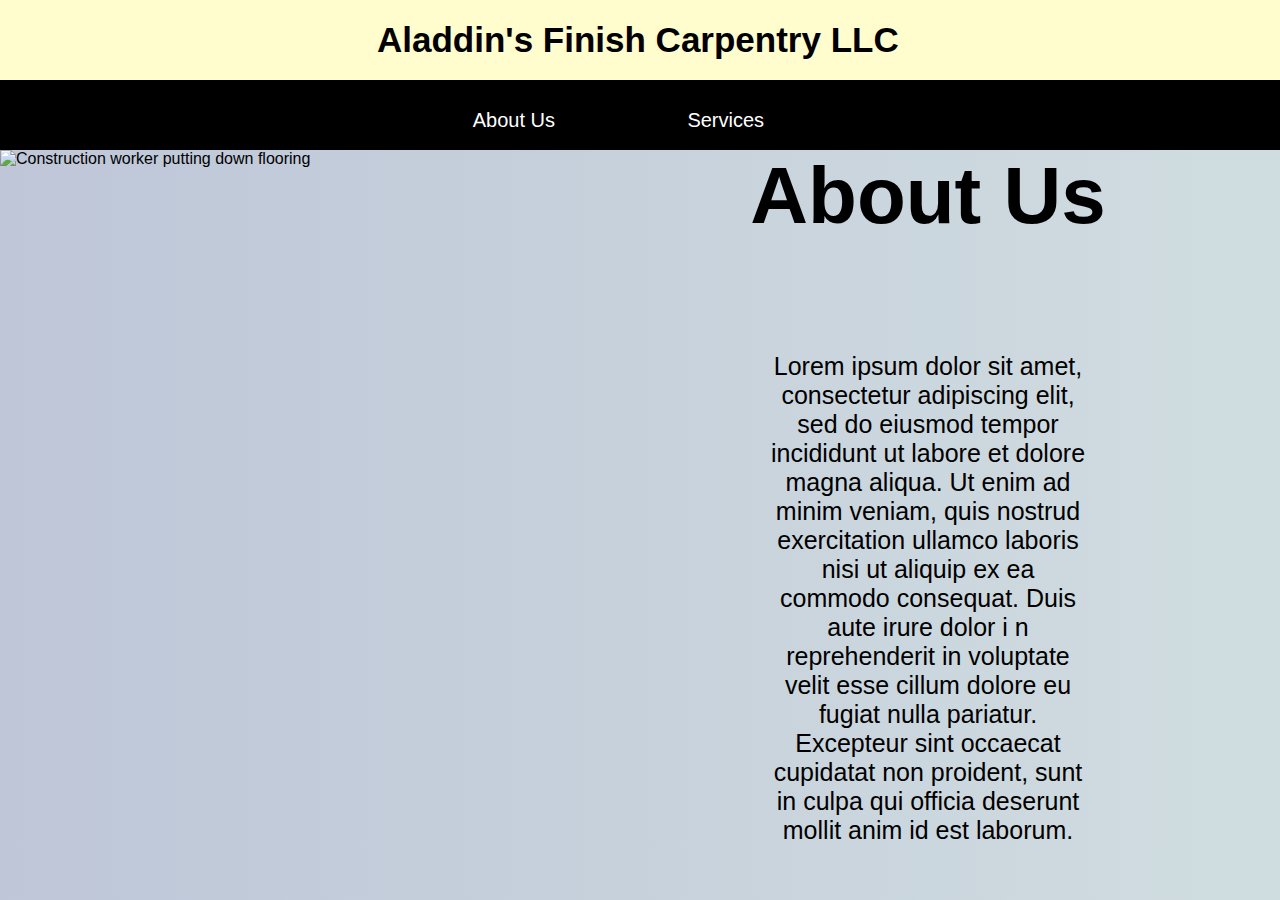
==== index.html/index.html @ b8234ed0 "mobile fixes" ====
<!doctype html>
<html lang="en">
    <head>
        <meta name="keywords" description="contracting,flooring,construction">
        <meta name="description" content=" Contracting company "> 
        <meta charset="UTF-8">
        <meta name="viewport" content="width=device-width,initial-scale=1.0">
        <title>
            Aladdin's Finish Carpentry LLC
        </title>
        <link rel="stylesheet" href="main.css">
    


    </head>
        <body>
            <div class="wrapper">
                <div class="navbar">
                    <label class="logo">Aladdin's Finish Carpentry LLC</label>
                </div>
                <div class="navbar2">
                    <nav>
                        <ul id="menuList">
                            <li><a href="">About Us </a></li>
                            <li><a href="services.html">Services </a></li>   
                        </ul>
                    </nav>
                    <img src="white_hamburger-2.psd" class="menu-icon"
                    onclick="togglemenu()">
                </div>
                <div class="row">
                    <div class="img">
                        <img src="flooring.jpg" style="float: left" alt="Construction worker putting down flooring" class="image"/>
                    </div>
                    
                    <section class="About">
                        <h1> About Us </h1>
                        <div class="content">
                            <div class="info">
                                <p>
                                    Lorem ipsum dolor sit amet, consectetur adipiscing elit, 
                                    sed do eiusmod tempor incididunt ut labore et dolore magna aliqua. Ut enim ad minim veniam, 
                                    quis nostrud exercitation ullamco laboris nisi 
                                    ut aliquip ex ea commodo consequat. Duis aute irure dolor i
                                    n reprehenderit in voluptate velit 
                                    esse cillum dolore eu fugiat nulla pariatur. 
                                    Excepteur sint occaecat cupidatat non proident, sunt in culpa qui officia deserunt mollit anim id est 
                                    laborum.
                                </p>
                            </div>
                            
                        </div>
    
                    </section>
                </div>
            </div>
            <script>
                var menuList = document.getElementById("menuList");
                menuList.style.maxHeight = "0px";
                function togglemenu(){
                    if(menuList.style.maxHeight == "0px"){
                        menuList.style.maxHeight = "130px";
                    } else{
                        menuList.style.maxHeight = "0px";
                    }
                }
            </script>
        </body>
</html>
---- index.html/main.css ----
*{
    padding:0;
    margin:0;
    text-decoration: none;
    list-style: none;
    box-sizing:border-box;
}


body{
    font-family: sans-serif;
    background: linear-gradient(to left, #d0dde0, #bec6d8);
}

label.logo{
    color:black;
    font-size: 35px;
    line-height:80px;
    font-weight:bold;
    margin-left:377px;
}

.menu-icon{
    width: 25px;
    cursor: pointer;
    display: none;
}

.navbar{
    width: 100%;
    display: flex;
    align-items: center;
    padding-right: 4%;
    background:#FFFCCE;
}

.navbar2{
    width: 100%;
    display: flex;
    align-items: center;
    padding-right: 4%;
    background:black;
}

nav{
    flex: 1;
    text-align: center;
    background:black;
    height:70px;
    
}

nav ul li {
    list-style: none;
    display:inline-block;
    margin-right: 60px;
    margin-left:68px;
    line-height:80px;
}

nav ul li a{
    color:white;
    text-decoration: none;
    font-size: 20px;
}

nav ul li a:hover{
    color: #ff5ea2;
}

.image{
    width:45%;
    height:45%;
    height:1100; 
    width:700;
}

.img{
    margin-right:auto;
}

.About{
    text-align: center;
    font-size: 40px;
}

.content{
    margin-top:110px;
    padding-left: 60%;
    padding-right:15%;
    font-size: 25px;
}

@media only screen and (max-width:600px)
{
    .navbar{
        width: 100%;
        display: block;
        align-items: center;
        background:#FFFCCE;
    }
    
    nav ul li {
        list-style: none;
        display:inline-block;
        margin-right:10px;
        margin-left:10px;
        line-height:20px;
    }
    
    nav ul li a{
        color:white;
        text-decoration: none;
        font-size: 10px;
    }

    label.logo{
        color:black;
        font-size: 25px;
        line-height: 20px;
        align-items: right;
    }

   .menu-icon{
       color:#ff5ea2;
       display: block;
   }

   #menuList{
       overflow: hidden;
       transition: 0.5s;
   }

   .image{
       visibility: hidden;
   }

   .img{
       visibility: hidden;
   }

}
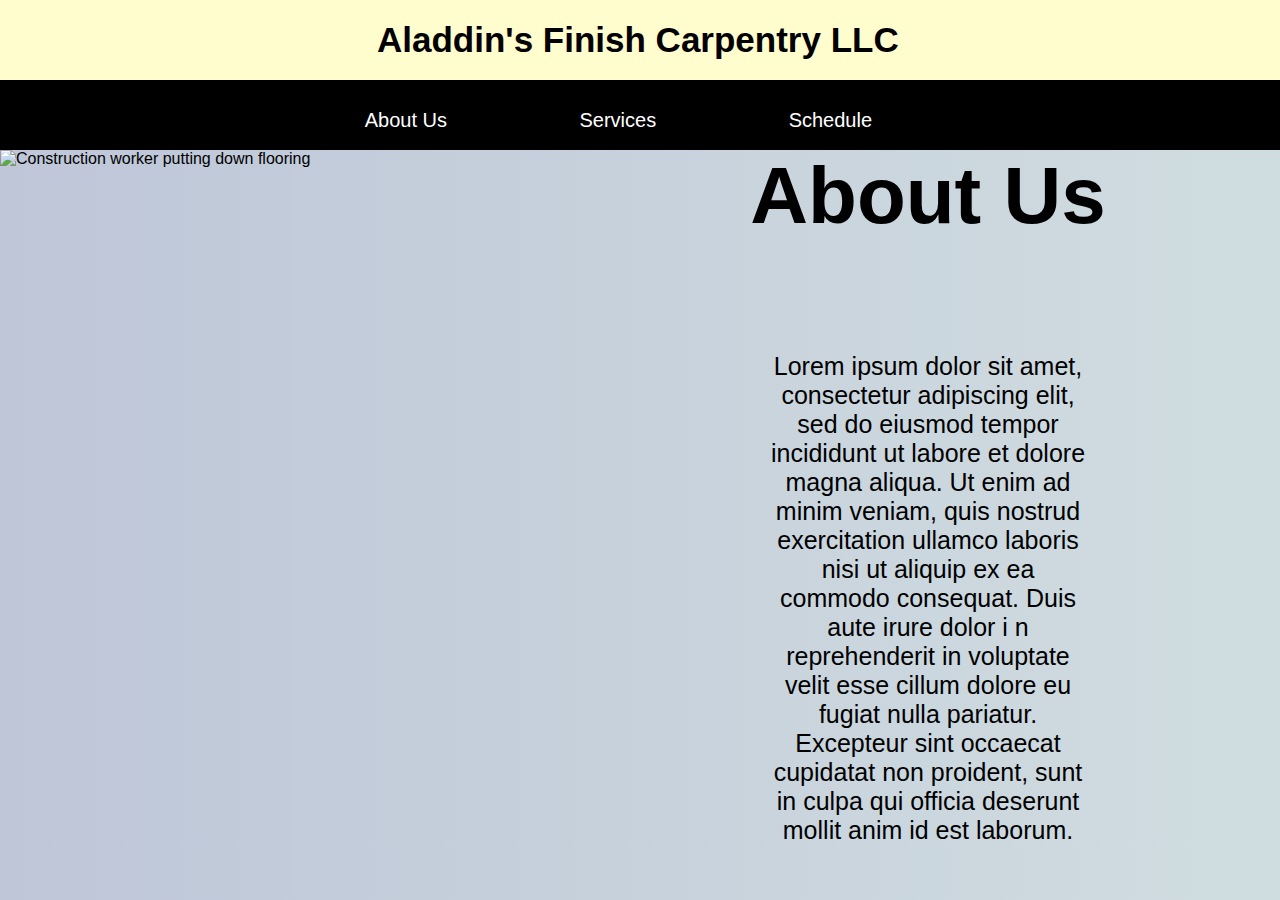
==== commit 570ef0bc: "Update index.html" ====
--- a/index.html/index.html
+++ b/index.html/index.html
@@ -22,7 +22,9 @@
                     <nav>
                         <ul id="menuList">
                             <li><a href="">About Us </a></li>
-                            <li><a href="services.html">Services </a></li>   
+                            <li><a href="services.html">Services </a></li> 
+                            <li><a href="schedule.html">Schedule </a></li> 
+
                         </ul>
                     </nav>
                     <img src="white_hamburger-2.psd" class="menu-icon"
--- a/index.html/main.css
+++ b/index.html/main.css
@@ -95,30 +95,32 @@
 {
     .navbar{
         width: 100%;
-        display: block;
-        align-items: center;
-        background:#FFFCCE;
+        display: inline-block;
+        align-items: left;
+        background: linear-gradient(to left, #d0dde0, #bec6d8);
     }
     
     nav ul li {
         list-style: none;
         display:inline-block;
-        margin-right:10px;
-        margin-left:10px;
+        margin-right:15px;
+        margin-left:15px;
         line-height:20px;
     }
     
     nav ul li a{
-        color:white;
+        color:black;
         text-decoration: none;
         font-size: 10px;
     }
 
     label.logo{
         color:black;
-        font-size: 25px;
-        line-height: 20px;
-        align-items: right;
+        font-size: 16px;
+        line-height: 8px;
+        align-items: left;
+        overflow: hidden;
+        visibility: hidden;
     }
 
    .menu-icon{
@@ -126,7 +128,16 @@
        display: block;
    }
 
+   nav{
+    flex: 1;
+    text-align: center;
+    background:black;
+    height:20px;
+    
+    }
+
    #menuList{
+       background-color: black;
        overflow: hidden;
        transition: 0.5s;
    }
@@ -139,4 +150,9 @@
        visibility: hidden;
    }
 
+   .About{
+    text-align: center;
+    font-size: 20px;
+    }
+
 }
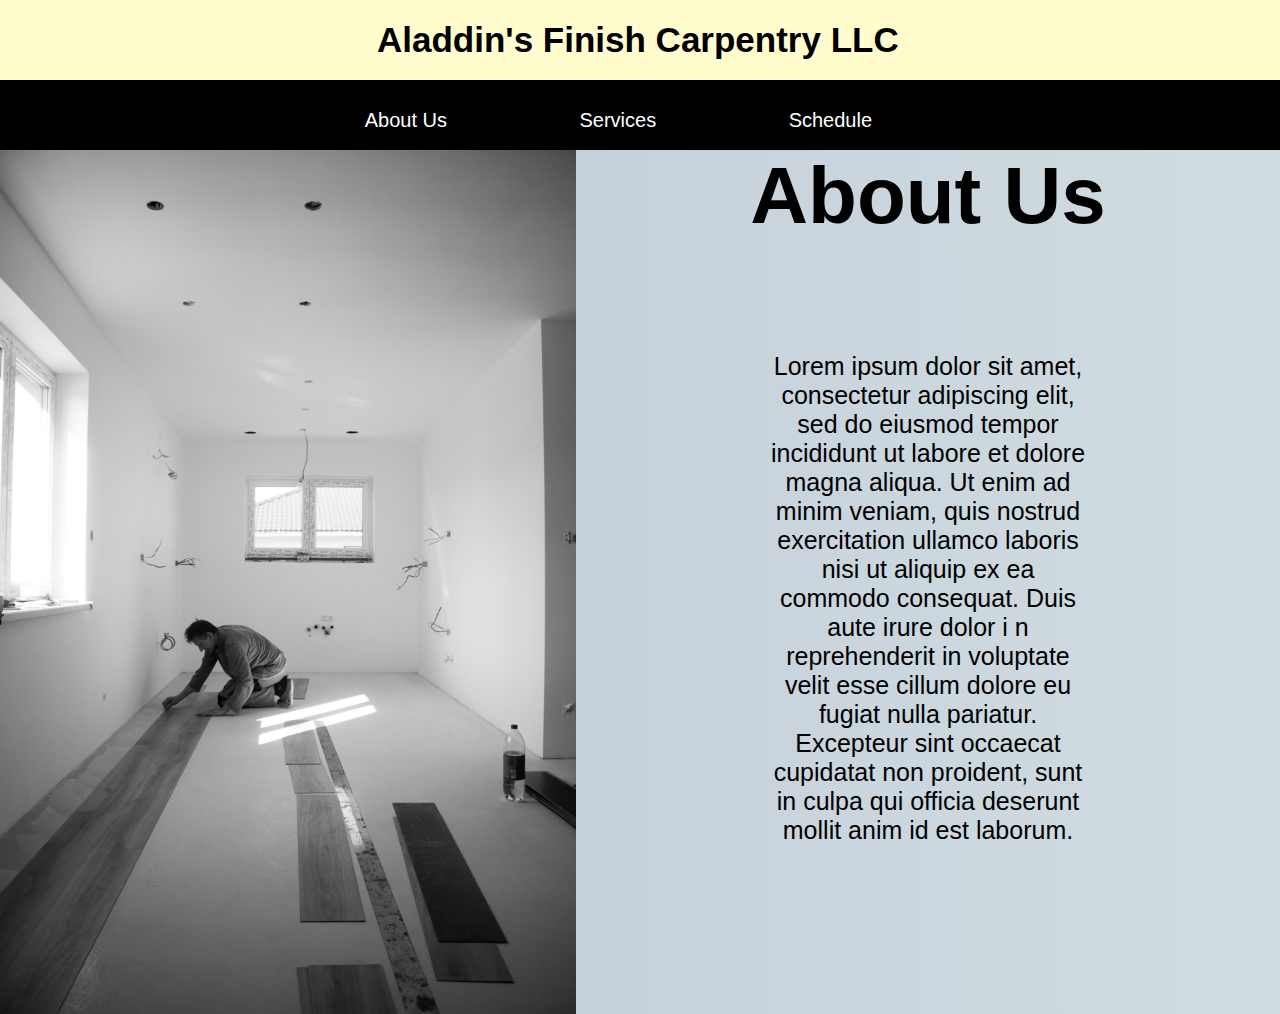
==== commit 869ac21f: "Organized everything" ====
--- a/index.html/index.html
+++ b/index.html/index.html
@@ -8,7 +8,7 @@
         <title>
             Aladdin's Finish Carpentry LLC
         </title>
-        <link rel="stylesheet" href="main.css">
+        <link rel="stylesheet" href="styles/main.css">
     
 
 
@@ -27,12 +27,12 @@
 
                         </ul>
                     </nav>
-                    <img src="white_hamburger-2.psd" class="menu-icon"
+                    <img src="pictures/white_hamburger-2.psd" class="menu-icon"
                     onclick="togglemenu()">
                 </div>
                 <div class="row">
                     <div class="img">
-                        <img src="flooring.jpg" style="float: left" alt="Construction worker putting down flooring" class="image"/>
+                        <img src="pictures/flooring.jpg" style="float: left" alt="Construction worker putting down flooring" class="image"/>
                     </div>
                     
                     <section class="About">
--- a/index.html/styles/main.css
+++ b/index.html/styles/main.css
@@ -0,0 +1,158 @@
+*{
+    padding:0;
+    margin:0;
+    text-decoration: none;
+    list-style: none;
+    box-sizing:border-box;
+}
+
+
+body{
+    font-family: sans-serif;
+    background: linear-gradient(to left, #d0dde0, #bec6d8);
+}
+
+label.logo{
+    color:black;
+    font-size: 35px;
+    line-height:80px;
+    font-weight:bold;
+    margin-left:377px;
+}
+
+.menu-icon{
+    width: 25px;
+    cursor: pointer;
+    display: none;
+}
+
+.navbar{
+    width: 100%;
+    display: flex;
+    align-items: center;
+    padding-right: 4%;
+    background:#FFFCCE;
+}
+
+.navbar2{
+    width: 100%;
+    display: flex;
+    align-items: center;
+    padding-right: 4%;
+    background:black;
+}
+
+nav{
+    flex: 1;
+    text-align: center;
+    background:black;
+    height:70px;
+    
+}
+
+nav ul li {
+    list-style: none;
+    display:inline-block;
+    margin-right: 60px;
+    margin-left:68px;
+    line-height:80px;
+}
+
+nav ul li a{
+    color:white;
+    text-decoration: none;
+    font-size: 20px;
+}
+
+nav ul li a:hover{
+    color: #ff5ea2;
+}
+
+.image{
+    width:45%;
+    height:45%;
+    height:1100; 
+    width:700;
+}
+
+.img{
+    margin-right:auto;
+}
+
+.About{
+    text-align: center;
+    font-size: 40px;
+}
+
+.content{
+    margin-top:110px;
+    padding-left: 60%;
+    padding-right:15%;
+    font-size: 25px;
+}
+
+@media only screen and (max-width:600px)
+{
+    .navbar{
+        width: 100%;
+        display: inline-block;
+        align-items: left;
+        background: linear-gradient(to left, #d0dde0, #bec6d8);
+    }
+    
+    nav ul li {
+        list-style: none;
+        display:inline-block;
+        margin-right:15px;
+        margin-left:15px;
+        line-height:20px;
+    }
+    
+    nav ul li a{
+        color:black;
+        text-decoration: none;
+        font-size: 10px;
+    }
+
+    label.logo{
+        color:black;
+        font-size: 16px;
+        line-height: 8px;
+        align-items: left;
+        overflow: hidden;
+        visibility: hidden;
+    }
+
+   .menu-icon{
+       color:#ff5ea2;
+       display: block;
+   }
+
+   nav{
+    flex: 1;
+    text-align: center;
+    background:black;
+    height:20px;
+    
+    }
+
+   #menuList{
+       background-color: black;
+       overflow: hidden;
+       transition: 0.5s;
+   }
+
+   .image{
+       visibility: hidden;
+   }
+
+   .img{
+       visibility: hidden;
+   }
+
+   .About{
+    text-align: center;
+    font-size: 20px;
+    }
+
+}
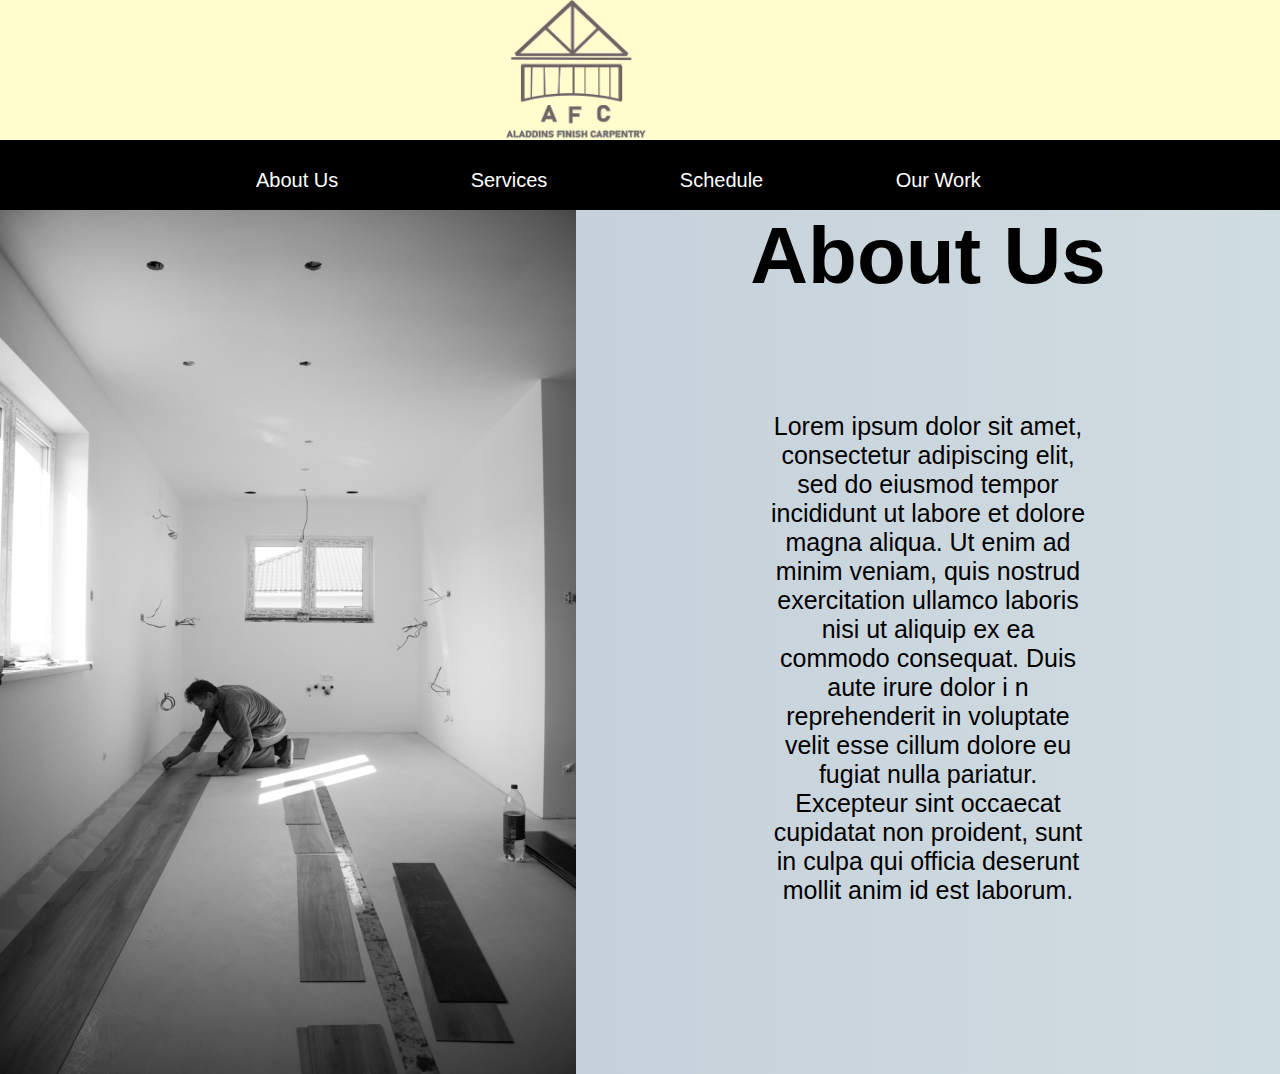
==== commit 99f053ef: "Added A Gallery" ====
--- a/index.html/index.html
+++ b/index.html/index.html
@@ -17,6 +17,9 @@
             <div class="wrapper">
                 <div class="navbar">
                     <label class="logo">Aladdin's Finish Carpentry LLC</label>
+                    <div class="sign">
+                        <img src="pictures/logo.png" style="float:left" height="140px" width="140px">
+                    </div>
                 </div>
                 <div class="navbar2">
                     <nav>
@@ -24,6 +27,7 @@
                             <li><a href="">About Us </a></li>
                             <li><a href="services.html">Services </a></li> 
                             <li><a href="schedule.html">Schedule </a></li> 
+                            <li><a href="gallery.html">Our Work </a></li> 
 
                         </ul>
                     </nav>
@@ -52,6 +56,10 @@
                             </div>
                             
                         </div>
+                        <div class="afc">
+                            <img src="pictures/logo.png" style="float:left" alt="Aladdins Finish Carpentry" class="image"/>
+                        </div>
+                        
     
                     </section>
                 </div>
--- a/index.html/styles/main.css
+++ b/index.html/styles/main.css
@@ -18,6 +18,7 @@
     line-height:80px;
     font-weight:bold;
     margin-left:377px;
+    display:none;
 }
 
 .menu-icon{
@@ -90,69 +91,131 @@
     padding-right:15%;
     font-size: 25px;
 }
+.afc{
+    display: none;
+}
+
+.sign{
+    width:45%;
+    height:45%;
+    margin-left: auto;
+    margin-right:170px
+
+}
+
 
 @media only screen and (max-width:600px)
 {
-    .navbar{
-        width: 100%;
-        display: inline-block;
-        align-items: left;
-        background: linear-gradient(to left, #d0dde0, #bec6d8);
-    }
-    
+    .sign{
+        display: none;
+    }
+   body{
+       margin:1.5em;
+       font-size: 1px;
+   }
+
+   .img{
+      position:absolute;
+      position:0;
+      display:none;
+      margin-top:600px;
+   }
+
+   nav ul li {
+    list-style: none;
+    display:inline-block;
+    margin-right: 15px;
+    margin-left:15px;
+    line-height:60px;
+}
+nav ul li a {
+    font-size: 14px;
+}
+.navbar{
+    width: 100%;
+    display: flex;
+    background:#FFFCCE;
+}
+label.logo{
+    color:black;
+    font-size: 18px;
+    line-height:80px;
+    font-weight:bold;
+    display: flex;
+    margin-left: 80px;
+}
+
+
+
+h1{
+    font-size: 40px;
+    line-height: 100px;
+}
+
+.content{
+    margin-top:10px;
+    padding-left: 10%;
+    padding-right:15%;
+    font-size: 23px;
+}
+.afc{
+    display:flex;
+    margin-top: 80px;
+    height:45%;
+    width:100%;
+    margin-left: 110px;
+   
+}
+
+
+}
+
+
+@media only screen 
+and (min-device-width: 768px) 
+and (max-device-width: 1024px) 
+and (-webkit-min-device-pixel-ratio: 1) {
+    .sign{
+        display: none;
+    }
+    body{
+        margin:1.5em;
+        font-size: 1px;
+    }
+    .img{
+        position:absolute;
+        position:0;
+        display:none;
+        margin-top:600px;
+     }
+
+     label.logo{
+        color:black;
+        font-size: 20px;
+        line-height:80px;
+        font-weight:bold;
+        display: flex;
+        margin-left: 210px;
+    }
     nav ul li {
         list-style: none;
         display:inline-block;
-        margin-right:15px;
+        margin-right: 15px;
         margin-left:15px;
-        line-height:20px;
-    }
-    
-    nav ul li a{
-        color:black;
-        text-decoration: none;
-        font-size: 10px;
-    }
-
-    label.logo{
-        color:black;
-        font-size: 16px;
-        line-height: 8px;
-        align-items: left;
-        overflow: hidden;
-        visibility: hidden;
-    }
-
-   .menu-icon{
-       color:#ff5ea2;
-       display: block;
-   }
-
-   nav{
-    flex: 1;
-    text-align: center;
-    background:black;
-    height:20px;
-    
-    }
-
-   #menuList{
-       background-color: black;
-       overflow: hidden;
-       transition: 0.5s;
-   }
-
-   .image{
-       visibility: hidden;
-   }
-
-   .img{
-       visibility: hidden;
-   }
-
-   .About{
-    text-align: center;
-    font-size: 20px;
-    }
-
-}
+        line-height:60px;
+    }
+    .content{
+        margin-top:70px;
+        padding-left: 10%;
+        padding-right:15%;
+        font-size: 23px;
+    }
+    .afc{
+        display:flex;
+        margin-top: 80px;
+        height:10%;
+        width:90%;
+        margin-left: 220px;
+       
+    }
+}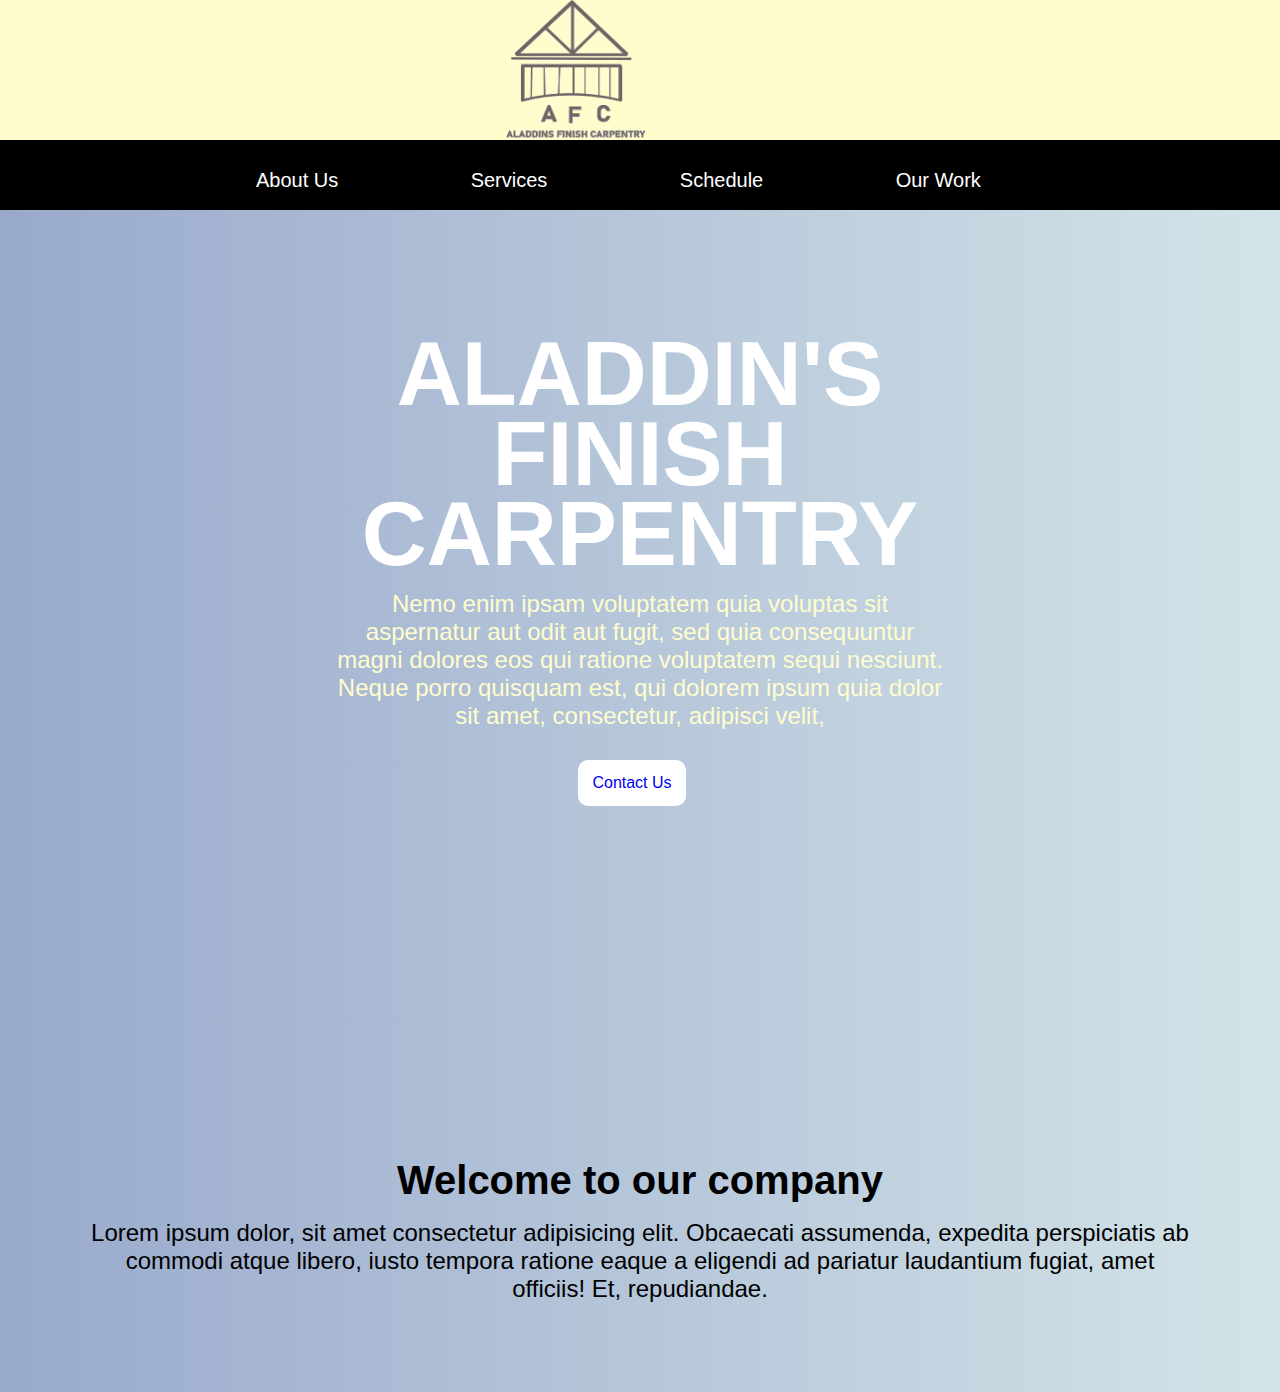
==== commit 56d56dcf: "Organized things" ====
--- a/index.html/index.html
+++ b/index.html/index.html
@@ -15,15 +15,18 @@
     </head>
         <body>
             <div class="wrapper">
+                  <!--  Beginning of navBar --> 
                 <div class="navbar">
                     <label class="logo">Aladdin's Finish Carpentry LLC</label>
                     <div class="sign">
                         <img src="pictures/logo.png" style="float:left" height="140px" width="140px">
                     </div>
+
+                    <img src="pictures/menu.png" class="menu-icon" onclick="mFunction()">
                 </div>
-                <div class="navbar2">
-                    <nav>
-                        <ul id="menuList">
+                <div class="navbar2" id="menuList">
+                    <nav class="links">
+                        <ul >
                             <li><a href="">About Us </a></li>
                             <li><a href="services.html">Services </a></li> 
                             <li><a href="schedule.html">Schedule </a></li> 
@@ -31,49 +34,54 @@
 
                         </ul>
                     </nav>
-                    <img src="pictures/white_hamburger-2.psd" class="menu-icon"
-                    onclick="togglemenu()">
                 </div>
-                <div class="row">
-                    <div class="img">
-                        <img src="pictures/flooring.jpg" style="float: left" alt="Construction worker putting down flooring" class="image"/>
+                <!--  Ending of navBar -->
+
+                <!--  Beginning of banner -->
+                <div class="background-image">
+                    <div class="inner-back-text">
+                        <h1>Aladdin's<br>
+                          <span>Finish Carpentry</span></h1>
+                        <p>
+                             Nemo enim ipsam voluptatem quia voluptas sit aspernatur aut odit aut fugit, sed quia consequuntur magni dolores eos qui ratione voluptatem sequi nesciunt.
+                             Neque porro quisquam est, qui dolorem ipsum quia dolor sit amet, consectetur, adipisci velit,</p>
+                            <div class="inner-back-btn">
+                                <a href="schedule.html " class="first-btn">Contact Us</a>
+                            </div>
+                            </div>
+                </div>
+                <!--  End of banner -->
+            </div>
+            
+
+            <!--  Beginning of welcome -->
+            <div class="welcome">
+                <div class="main-welcome">
+                    <div class="inner-welcome">
+                        <div class="welcome-text">
+                            <h1>Welcome to our company</h1>
+                            <p>Lorem ipsum dolor, sit amet consectetur adipisicing elit. Obcaecati assumenda, expedita perspiciatis ab commodi atque libero, iusto tempora ratione eaque a eligendi ad pariatur laudantium fugiat, amet officiis! Et, repudiandae.</p>
+
+                        </div>
                     </div>
-                    
-                    <section class="About">
-                        <h1> About Us </h1>
-                        <div class="content">
-                            <div class="info">
-                                <p>
-                                    Lorem ipsum dolor sit amet, consectetur adipiscing elit, 
-                                    sed do eiusmod tempor incididunt ut labore et dolore magna aliqua. Ut enim ad minim veniam, 
-                                    quis nostrud exercitation ullamco laboris nisi 
-                                    ut aliquip ex ea commodo consequat. Duis aute irure dolor i
-                                    n reprehenderit in voluptate velit 
-                                    esse cillum dolore eu fugiat nulla pariatur. 
-                                    Excepteur sint occaecat cupidatat non proident, sunt in culpa qui officia deserunt mollit anim id est 
-                                    laborum.
-                                </p>
-                            </div>
-                            
-                        </div>
-                        <div class="afc">
-                            <img src="pictures/logo.png" style="float:left" alt="Aladdins Finish Carpentry" class="image"/>
-                        </div>
-                        
-    
-                    </section>
                 </div>
             </div>
-            <script>
-                var menuList = document.getElementById("menuList");
-                menuList.style.maxHeight = "0px";
-                function togglemenu(){
-                    if(menuList.style.maxHeight == "0px"){
-                        menuList.style.maxHeight = "130px";
-                    } else{
-                        menuList.style.maxHeight = "0px";
-                    }
-                }
-            </script>
+            <!--  End of welcome -->
+
+
+            <!--  Javascript -->
+          <script>
+              function mFunction(){
+                  var x=document.getElementById("menuList");
+
+                  if(x.style.display==="block")
+                  {
+                      x.style.display="none";
+                  }
+                  else{
+                      x.style.display="block";
+                  }
+              }
+          </script>
         </body>
 </html>--- a/index.html/styles/main.css
+++ b/index.html/styles/main.css
@@ -1,3 +1,5 @@
+
+
 *{
     padding:0;
     margin:0;
@@ -9,7 +11,10 @@
 
 body{
     font-family: sans-serif;
-    background: linear-gradient(to left, #d0dde0, #bec6d8);
+    /*
+    background:linear-gradient(to left, #d0dde0, #bec6d8);
+    */
+    background: linear-gradient(to left, #d3e4e8, #99a9cc);
 }
 
 label.logo{
@@ -76,25 +81,6 @@
     width:700;
 }
 
-.img{
-    margin-right:auto;
-}
-
-.About{
-    text-align: center;
-    font-size: 40px;
-}
-
-.content{
-    margin-top:110px;
-    padding-left: 60%;
-    padding-right:15%;
-    font-size: 25px;
-}
-.afc{
-    display: none;
-}
-
 .sign{
     width:45%;
     height:45%;
@@ -102,6 +88,108 @@
     margin-right:170px
 
 }
+
+/*============Beginning of Banner ==============*/
+.background-image{
+    background: url(/index.html/images/banner.jpg);
+    width: 100%;
+    height: 100vh;
+    background-size: cover;
+    background-repeat: no-repeat;
+    background-position: center;
+    position: relative;
+}
+.inner-back-text{
+    position: absolute;
+    top: 40%;
+    left: 50%;
+    transform: translate(-50%, -50%);
+    text-align: center;
+}
+.inner-back-text h1{
+    font-size: 90px;
+    color: white;
+    text-align: center;
+    line-height: 5rem;
+    text-transform: uppercase;
+}
+.inner-back-text h1 span{
+    color: var(--mainclr);
+    text-transform: uppercase;
+}
+.inner-back-text p{
+    color: #FFFCCE;
+    font-size: 1.5rem;
+    margin-bottom: 14px;
+    padding: 1rem;
+}
+.inner-back-btn{
+    display: flex;
+    justify-content: center;
+}
+.inner-back-btn a{
+    margin-right: 1rem;
+}
+
+.first-btn{
+    padding: 14px;
+    border-radius: 10px;
+    background: white;
+}
+
+.first-btn:hover{
+    padding: 1.5rem 4rem;
+    background: var(--mainclr);
+    border-radius: 15px;
+    color: var(--headerclr);
+    font-size: 1.5rem;
+}
+.first-btn:hover{
+    background: var(--headerclr);
+    color: white;
+    letter-spacing: 3px;
+}
+
+/*============End of Banner ==============*/
+
+/*============Beginning of Info ==============*/
+.welcome{
+    padding: 3rem 7%;
+}
+.main-welcome{
+    display: flex;
+    justify-content: center;
+    align-items: left;
+    gap: 10px;
+    flex-wrap: wrap;
+}
+
+
+.welcome-text h1{
+    font-size: 40px;
+    color: var(--mainclr);
+    text-align: center;
+
+}
+.welcome-text p{
+    font-size: 1.5rem;
+    padding: 1rem 0;
+    margin-bottom: 25px;
+    text-align: center;
+}
+.welcome-text a{
+    padding: 1.5rem 4rem;
+    background: var(--mainclr);
+    color: var(--headerclr);
+    font-size: 1.5rem;
+    border-radius: 15px;
+}
+.welcome-text a:hover{
+    background: var(--headerclr);
+    color: white;
+}
+
+/*============End of Info ==============*/
 
 
 @media only screen and (max-width:600px)
@@ -121,20 +209,39 @@
       margin-top:600px;
    }
 
-   nav ul li {
-    list-style: none;
-    display:inline-block;
-    margin-right: 15px;
-    margin-left:15px;
-    line-height:60px;
-}
-nav ul li a {
-    font-size: 14px;
-}
+   .links {
+    color: black;
+    text-decoration: none;
+    font-size: 10px;
+    display: block;
+    background-color:black;
+  }
+  
+  nav ul{
+      width: 100%;
+      background: black;
+      position: absolute;
+      top:75px;
+      right:0;
+      z-index:2;
+  }
+
+  nav ul li{
+    display: block;
+}
+
+   nav ul li a{
+    color:white;
+    font-size: 15px;
+   }
+
+  
+
 .navbar{
     width: 100%;
     display: flex;
     background:#FFFCCE;
+    border: solid;
 }
 label.logo{
     color:black;
@@ -142,7 +249,7 @@
     line-height:80px;
     font-weight:bold;
     display: flex;
-    margin-left: 80px;
+    margin-left: 60px;
 }
 
 
@@ -168,6 +275,47 @@
 }
 
 
+.menu-icon{
+    display: block;
+    margin-left: 30px;
+}
+
+
+nav{
+    background: linear-gradient(to left, #d3e4e8, #99a9cc);
+}
+
+.navbar2{
+    background: linear-gradient(to left, #d3e4e8, #99a9cc);
+    display: none;
+}
+
+/*============Beginning of Body ==============*/
+.first-btn{
+    padding: 15px;
+    border-radius: 5px;
+    background: white;
+    font-size: 20px;
+}
+
+.inner-back-text h1{
+    font-size: 50px;
+    color: white;
+    text-align: center;
+    line-height: 5rem;
+    text-transform: uppercase;
+}
+.inner-back-text h1 span{
+    color: var(--mainclr);
+    text-transform: uppercase;
+}
+.inner-back-text p{
+    color: #FFFCCE;
+    font-size: 1.0rem;
+    margin-bottom: 14px;
+    padding: 1rem;
+}
+
 }
 
 
@@ -218,4 +366,12 @@
         margin-left: 220px;
        
     }
+
+    /*============Beginning of Body ==============*/
+    .first-btn{
+        padding: 15px;
+        border-radius: 5px;
+        background: white;
+        font-size: 20px;
+    }
 }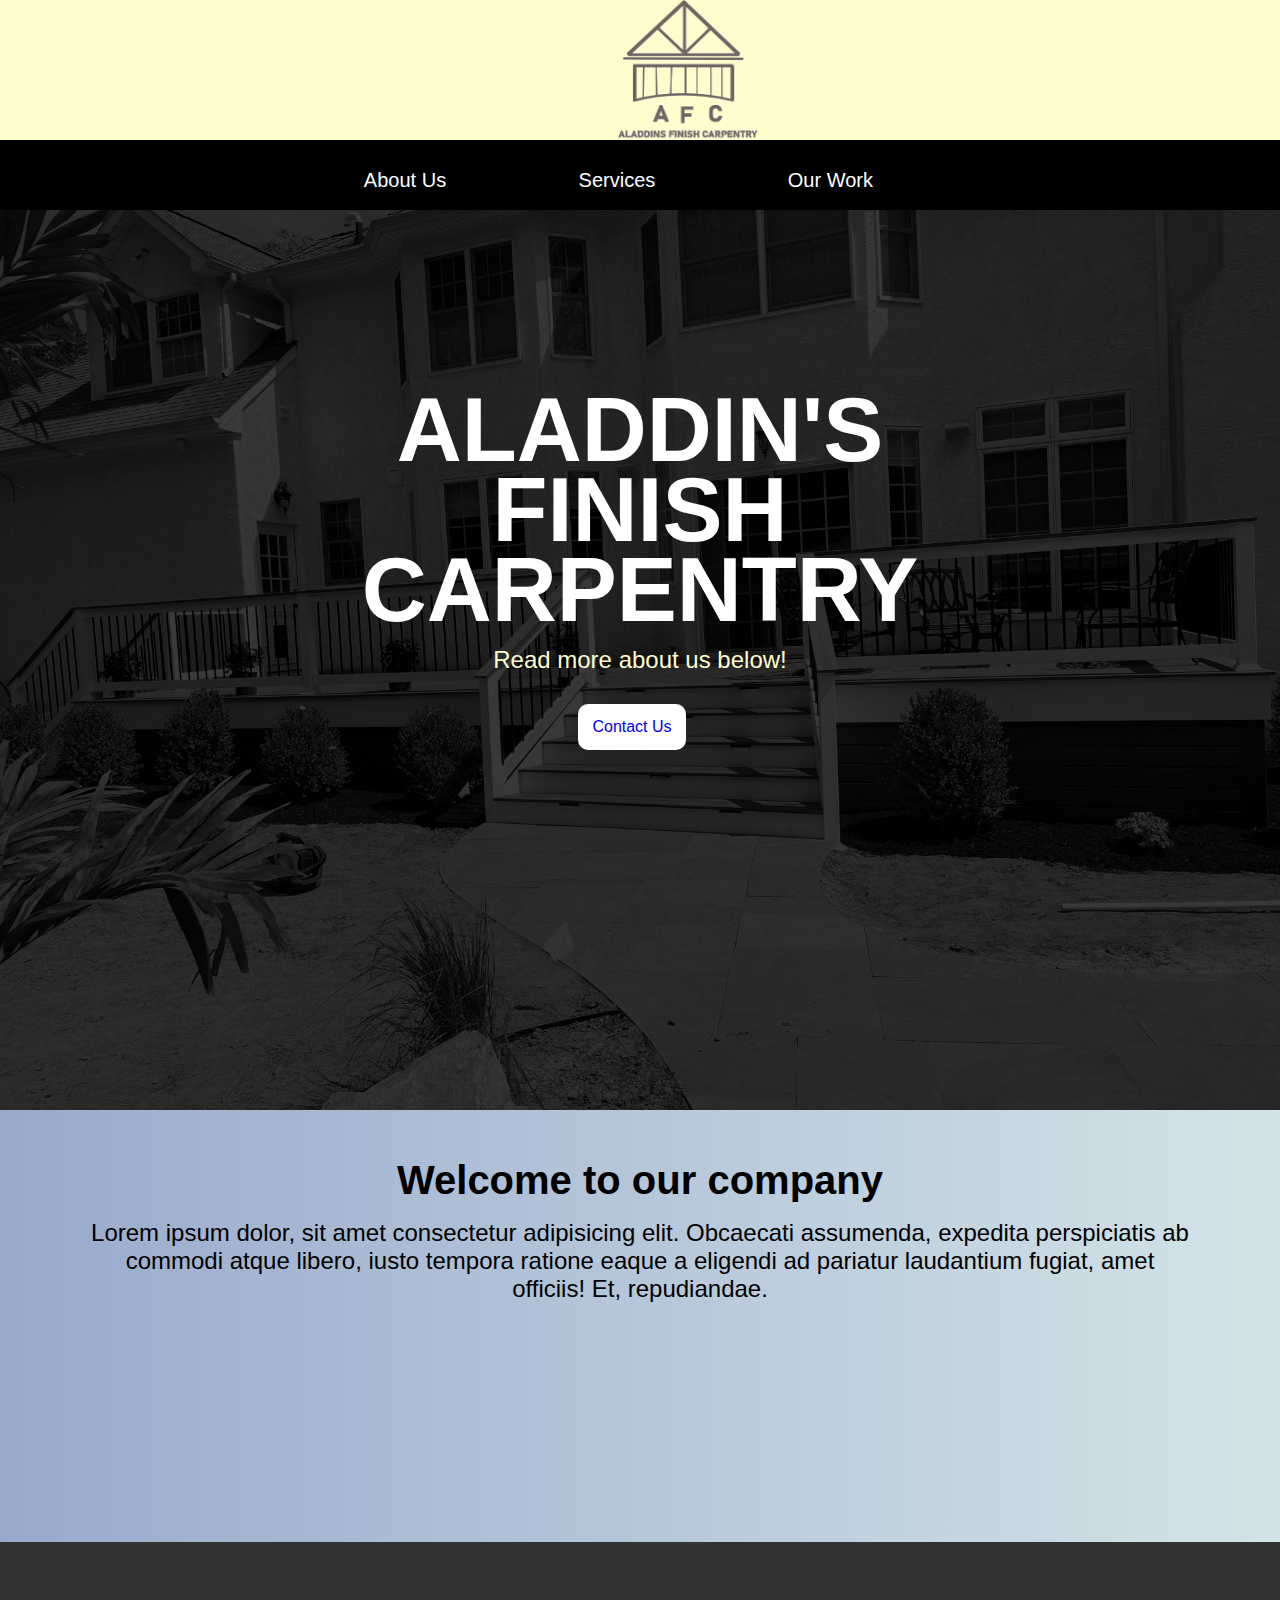
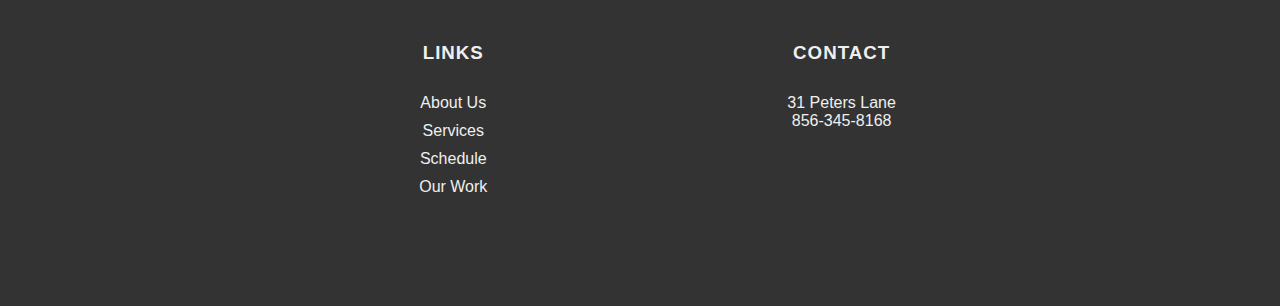
==== commit de81f383: "-Removed Scheduling" ====
--- a/index.html/index.html
+++ b/index.html/index.html
@@ -22,14 +22,16 @@
                         <img src="pictures/logo.png" style="float:left" height="140px" width="140px">
                     </div>
 
-                    <img src="pictures/menu.png" class="menu-icon" onclick="mFunction()">
+                    <div class="menu-btn" onclick="mFunction()">
+                        <div class="menu-btn__burger"></div>
+                      </div>
+                      <script src="main.js"></script>
                 </div>
                 <div class="navbar2" id="menuList">
                     <nav class="links">
                         <ul >
                             <li><a href="">About Us </a></li>
                             <li><a href="services.html">Services </a></li> 
-                            <li><a href="schedule.html">Schedule </a></li> 
                             <li><a href="gallery.html">Our Work </a></li> 
 
                         </ul>
@@ -43,10 +45,9 @@
                         <h1>Aladdin's<br>
                           <span>Finish Carpentry</span></h1>
                         <p>
-                             Nemo enim ipsam voluptatem quia voluptas sit aspernatur aut odit aut fugit, sed quia consequuntur magni dolores eos qui ratione voluptatem sequi nesciunt.
-                             Neque porro quisquam est, qui dolorem ipsum quia dolor sit amet, consectetur, adipisci velit,</p>
+                           Read more about us below!</p>
                             <div class="inner-back-btn">
-                                <a href="schedule.html " class="first-btn">Contact Us</a>
+                                <a href="index.html#foot" class="first-btn">Contact Us</a>
                             </div>
                             </div>
                 </div>
@@ -69,19 +70,27 @@
             <!--  End of welcome -->
 
 
-            <!--  Javascript -->
-          <script>
-              function mFunction(){
-                  var x=document.getElementById("menuList");
+              <!--  Beginning of footer -->
 
-                  if(x.style.display==="block")
-                  {
-                      x.style.display="none";
-                  }
-                  else{
-                      x.style.display="block";
-                  }
-              }
-          </script>
+            <div class="footer" id="foot">
+
+
+                <div class="col-1">        
+                    <h3>LINKS</h3>
+                    <a href="index.html">About Us </a></li> 
+                    <a href="services.html">Services </a></li> 
+                    <a href="schedule.html">Schedule </a></li> 
+                    <a href="gallery.html">Our Work </a></li> 
+                </div>
+
+                <div class="col-3">        
+                    <h3>CONTACT</h3>
+                    <p>31 Peters Lane<br> 856-345-8168 </p>
+                </div>
+
+
+            </div>
+                <!--  End of footer -->
+           
         </body>
 </html>--- a/index.html/styles/main.css
+++ b/index.html/styles/main.css
@@ -85,13 +85,17 @@
     width:45%;
     height:45%;
     margin-left: auto;
-    margin-right:170px
-
+    margin-right:165px
+
+}
+
+.menu-btn{
+    display: none;
 }
 
 /*============Beginning of Banner ==============*/
 .background-image{
-    background: url(/index.html/images/banner.jpg);
+    background-image: url('../back/banner.jpg');
     width: 100%;
     height: 100vh;
     background-size: cover;
@@ -191,6 +195,53 @@
 
 /*============End of Info ==============*/
 
+/*============Beginning of Footer ==============*/
+
+
+.footer{
+    margin-top: 150px;
+    width:100%;
+    padding:100px 14%;
+    background: #333;
+    color:#efefef;
+    display:flex;
+}
+
+.footer div{
+    text-align: center;
+}
+
+.footer div h3{
+    font-weight:300px;
+    margin-bottom: 30px;
+    letter-spacing: 1px;
+}
+
+
+.col-1{
+    margin-left: 430px;
+}
+
+.col-3{
+margin-left: 300px;
+}
+
+.col-1 a{
+    display: block;
+    text-decoration: none;
+    color:#efefef;
+    margin-bottom: 10px;
+}
+
+.col-3 a{
+    display: block;
+    text-decoration: none;
+    color:#efefef;
+    margin-bottom: 10px;
+}
+
+ 
+/*============End of Footer ==============*/
 
 @media only screen and (max-width:600px)
 {
@@ -249,38 +300,66 @@
     line-height:80px;
     font-weight:bold;
     display: flex;
-    margin-left: 60px;
-}
-
-
-
+    margin-left: 59px;
+}
+
+/*hamburger Menu*/
+.menu-btn {
+    position: relative;
+    display: flex;
+    justify-content: center;
+    align-items: center;
+    width: 30px;
+    height: 40px;
+    cursor: pointer;
+    margin-left: 31px;
+    transition: all .5s ease-in-out;
+    /* border: 3px solid #fff; */
+  }
+  .menu-btn__burger {
+    width: 30px;
+    height: 6px;
+    background: rgb(0, 0, 0);
+    border-radius: 5px;
+    box-shadow: 0 2px 5px rgba(255,101,47,.2);
+    transition: all .5s ease-in-out;
+  }
+  .menu-btn__burger::before,
+  .menu-btn__burger::after {
+    content: '';
+    position: absolute;
+    width: 30px;
+    height: 6px;
+    background: rgb(0, 0, 0);
+    border-radius: 5px;
+    box-shadow: 0 2px 5px rgba(255,101,47,.2);
+    transition: all .5s ease-in-out;
+  }
+  .menu-btn__burger::before {
+    transform: translateY(-16px);
+  }
+  .menu-btn__burger::after {
+    transform: translateY(16px);
+  }
+  /* ANIMATION */
+  .menu-btn.open .menu-btn__burger {
+    transform: translateX(-50px);
+    background: transparent;
+    box-shadow: none;
+  }
+  .menu-btn.open .menu-btn__burger::before {
+    transform: rotate(45deg) translate(35px, -35px);
+  }
+  .menu-btn.open .menu-btn__burger::after {
+    transform: rotate(-45deg) translate(35px, 35px);
+  }
+
+/* End of hamburger Menu*/
 h1{
     font-size: 40px;
     line-height: 100px;
 }
 
-.content{
-    margin-top:10px;
-    padding-left: 10%;
-    padding-right:15%;
-    font-size: 23px;
-}
-.afc{
-    display:flex;
-    margin-top: 80px;
-    height:45%;
-    width:100%;
-    margin-left: 110px;
-   
-}
-
-
-.menu-icon{
-    display: block;
-    margin-left: 30px;
-}
-
-
 nav{
     background: linear-gradient(to left, #d3e4e8, #99a9cc);
 }
@@ -289,6 +368,8 @@
     background: linear-gradient(to left, #d3e4e8, #99a9cc);
     display: none;
 }
+
+
 
 /*============Beginning of Body ==============*/
 .first-btn{
@@ -315,6 +396,15 @@
     margin-bottom: 14px;
     padding: 1rem;
 }
+/*============Beginning of Footer ==============*/
+
+
+.footer{
+    display: none;
+}
+
+
+/*============End of Footer ==============*/
 
 }
 
@@ -374,4 +464,47 @@
         background: white;
         font-size: 20px;
     }
+
+    .footer{
+        display: none;
+    }
+
+    
+}
+
+@media (min--moz-device-pixel-ratio: 1.5),
+       (-o-min-device-pixel-ratio: 3/2),
+       (-webkit-min-device-pixel-ratio: 1.5),
+       (min-device-pixel-ratio: 1.5),
+       (min-resolution: 144dpi),
+       (min-resolution: 1.5dppx) {
+
+
+            .sign{
+                margin-right: 140px;
+            }
+
+            
+}
+/* Medium */
+@media (min-width: 48em) {  
+    .sign{
+        margin-left: 618px;
+    }
+    .col-1{
+        margin-left: 240px;
+    }
+}
+  
+/*Large */
+@media screen and (min-width: 2000px) 
+{
+
+
+    .sign{
+        margin-right: 194px;
+    }
+    .col-1{
+        margin-left: 650px;
+    }
 }